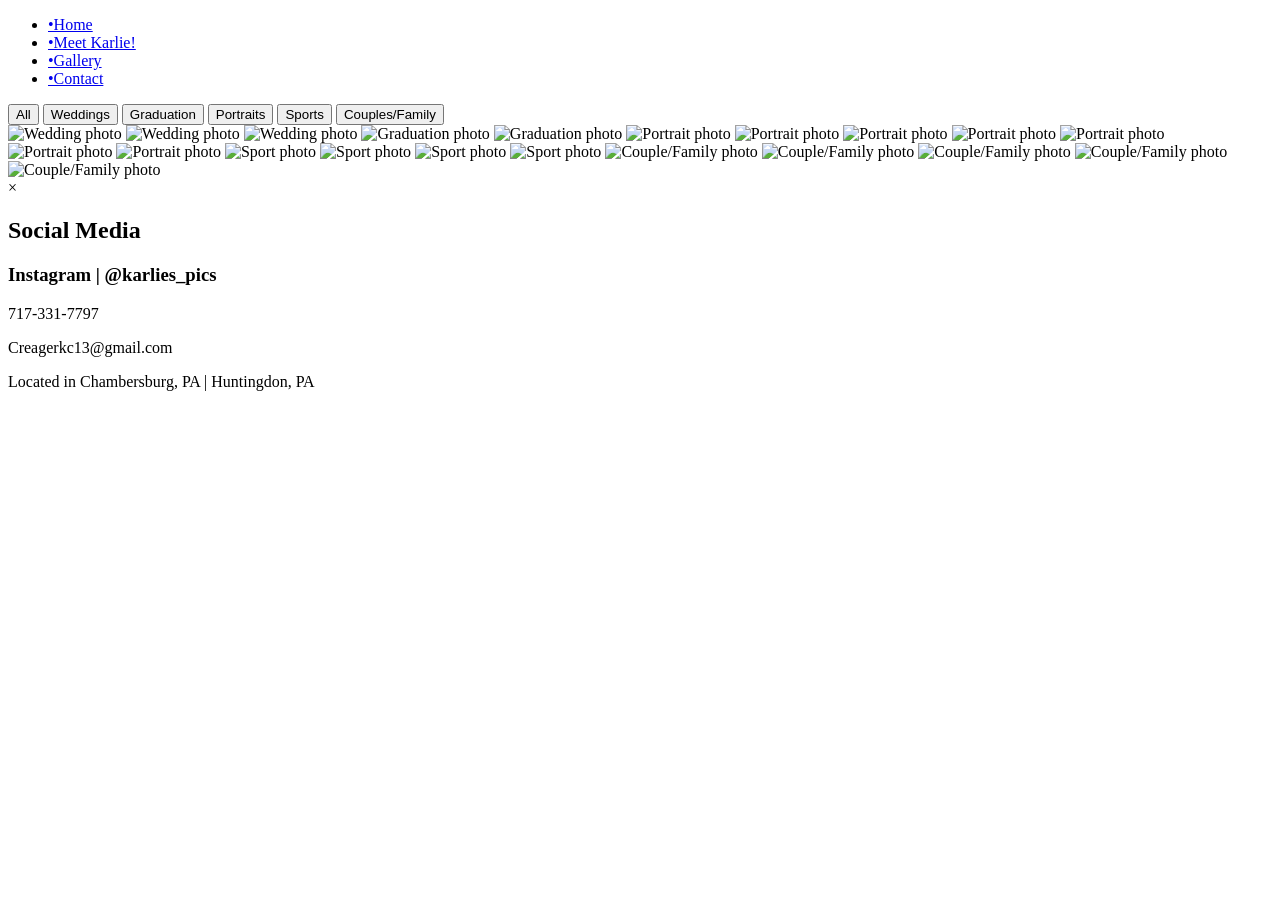
==== gallery.html @ b343416d "Add files via upload" ====
<!DOCTYPE html>
<html lang="en">
<head>
    <meta charset="UTF-8">
    <meta name="viewport" content="width=device-width, initial-scale=1.0">
    <title>KCphotography</title>
    <link rel="icon" type="image/x-icon" href="Media/Images/Camera icon/favicon.ico">
    <link rel="stylesheet" href="CSS/styles.css">
    <link rel="stylesheet" href="CSS/gallerystyles.css">
</head>
<body>
    <header>
        <nav>
            <ul>
                <li><a href="index.html">•Home</a></li>
                <li><a href="about.html">•Meet Karlie!</a></li>
                <li><a href="gallery.html">•Gallery</a></li>
                <li><a href="contact.html">•Contact</a></li>
            </ul>   
        </nav>
    </header>

    <div class="filter-buttons">
        <button class="filter-btn active" data-filter="all">All</button>
        <button class="filter-btn" data-filter="wedding">Weddings</button>
        <button class="filter-btn" data-filter="grad">Graduation</button>
        <button class="filter-btn" data-filter="portrait">Portraits</button>
        <button class="filter-btn" data-filter="Sport">Sports</button>
        <button class="filter-btn" data-filter="Couple/Family">Couples/Family</button>
    </div>

    <div class="gallery">

        <img src="Media/Images/Weddings/JessieCry.jpeg" class="item wedding" alt="Wedding photo">
        <img src="Media/Images/Weddings/ColeJessieKiss.jpeg" class="item wedding" alt="Wedding photo">
        <img src="Media/Images/Weddings/ColeJessieRings.jpeg" class="item wedding" alt="Wedding photo">

        <img src="" class="item grad" alt="Graduation photo">
        <img src="" class="item grad" alt="Graduation photo">

        <img src="Media/Images/Portraits/AlyssaHeadShot.JPG" class="item portrait" alt="Portrait photo">
        <img src="Media/Images/Portraits/BriaRedDressOverShoulder.JPG" class="item portrait" alt="Portrait photo">
        <img src="Media/Images/Portraits/BriaRedDressSmile.JPG" class="item portrait" alt="Portrait photo">
        <img src="Media/Images/Portraits/BriaBeach1.JPG" class="item portrait" alt="Portrait photo">
        <img src="Media/Images/Portraits/BriaBeach2.JPG" class="item portrait" alt="Portrait photo">
        <img src="Media/Images/Portraits/BriaBeach3.JPG" class="item portrait" alt="Portrait photo">
        <img src="Media/Images/Portraits/BriaBeach4.JPG" class="item portrait" alt="Portrait photo">

        <img src="Media/Images/Sports/BaseballPitcher.JPG" class="item Sport" alt="Sport photo">
        <img src="Media/Images/Sports/Runner3rdBase.JPG" class="item Sport" alt="Sport photo">
        <img src="Media/Images/Sports/Batter.JPG" class="item Sport" alt="Sport photo">
        <img src="Media/Images/Sports/Batter2.JPG" class="item Sport" alt="Sport photo">

        <img src="Media/Images/C&F/AlyssaAugie.JPG" class="item Couple/Family" alt="Couple/Family photo">
        <img src="Media/Images/C&F/LillainTree.JPG" class="item Couple/Family" alt="Couple/Family photo">
        <img src="Media/Images/C&F/LillianBench.JPG" class="item Couple/Family" alt="Couple/Family photo">
        <img src="Media/Images/C&F/LillianHands.JPG" class="item Couple/Family" alt="Couple/Family photo">
        <img src="Media/Images/C&F/Lillianvines.JPG" class="item Couple/Family" alt="Couple/Family photo">

    </div>

    <div id="lightbox" class="lightbox">
        <span id="close">&times;</span>
        <img id="lightbox-img" src="" alt="">
    </div>

    <footer>
        <div id="col1">
            <h2>Social Media</h2>
            <h3>Instagram | @karlies_pics</h3>
        </div>
        <div id="col2">
            <p>717-331-7797</p>
            <p>Creagerkc13@gmail.com</p>
            <p>Located in Chambersburg, PA | Huntingdon, PA</p>
        </div>
    </footer>
    <script src="JS/galleryscript.js"></script>
</body>
</html>
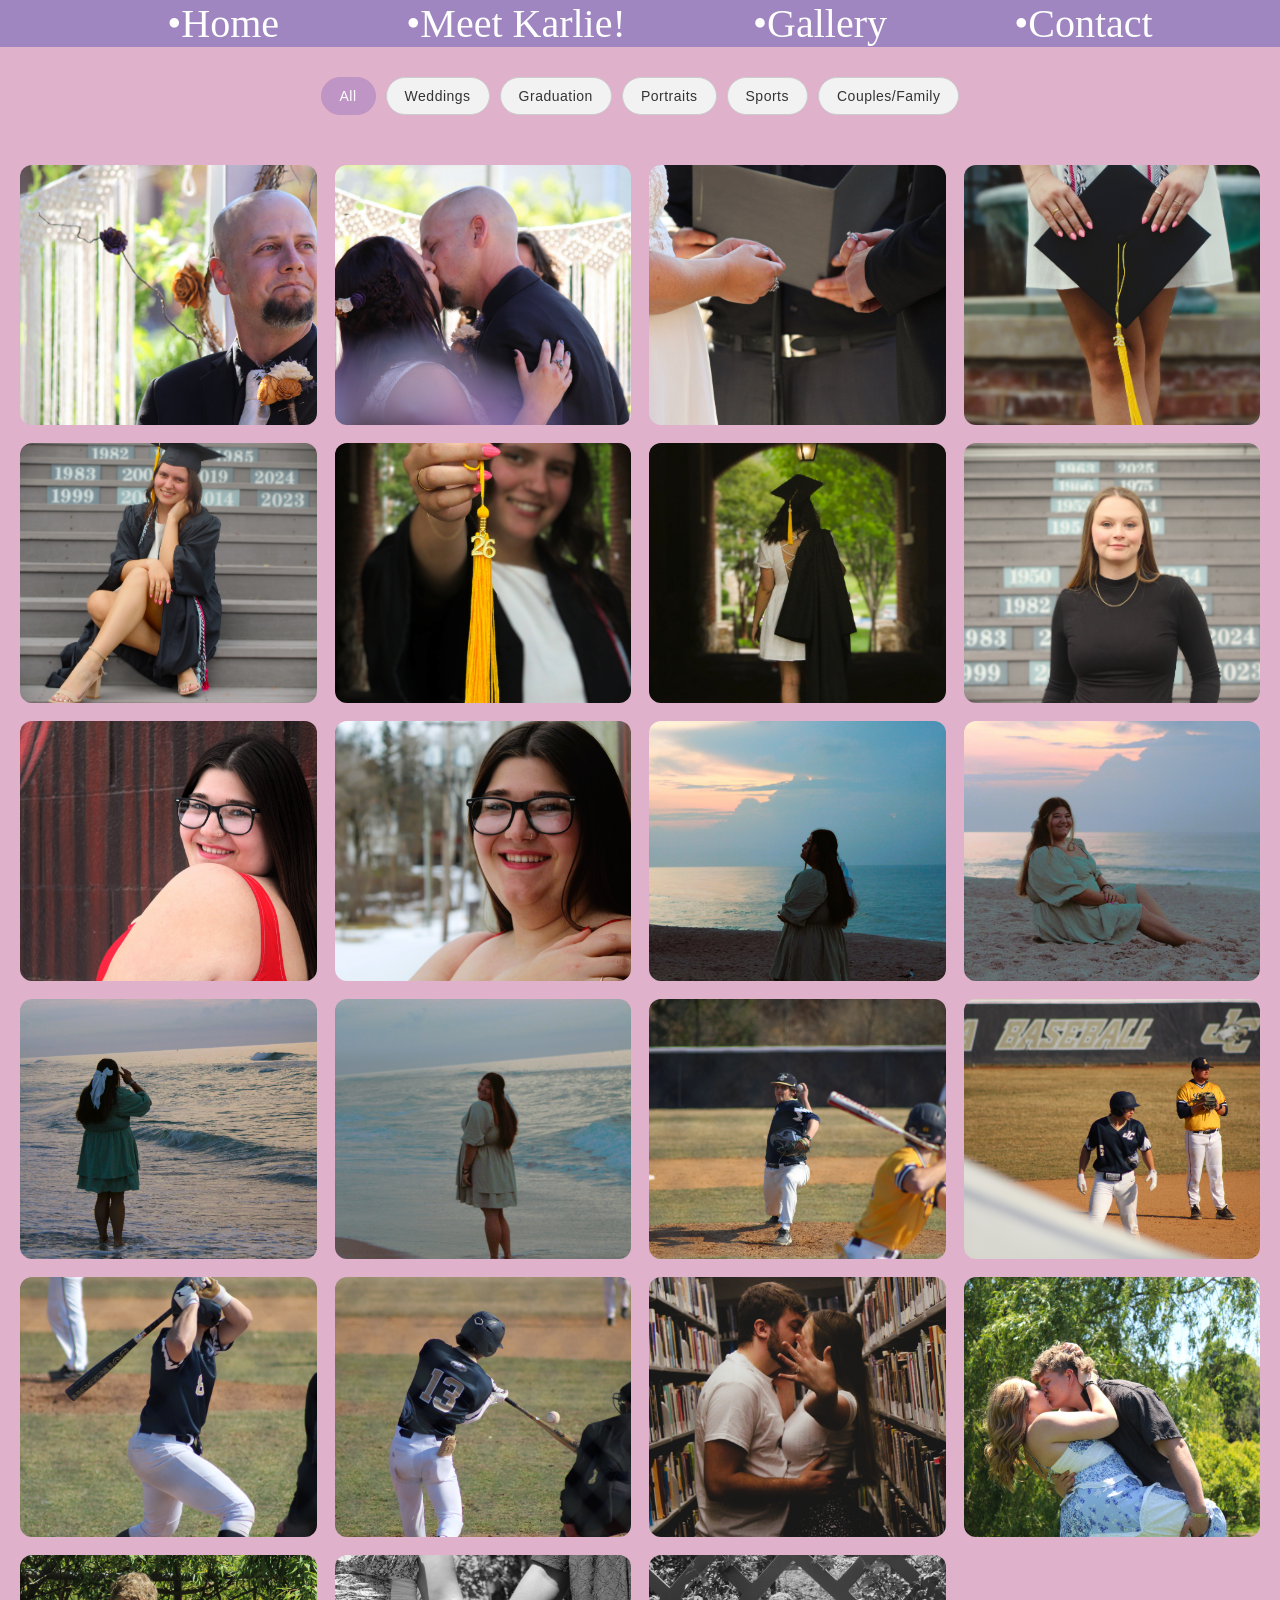
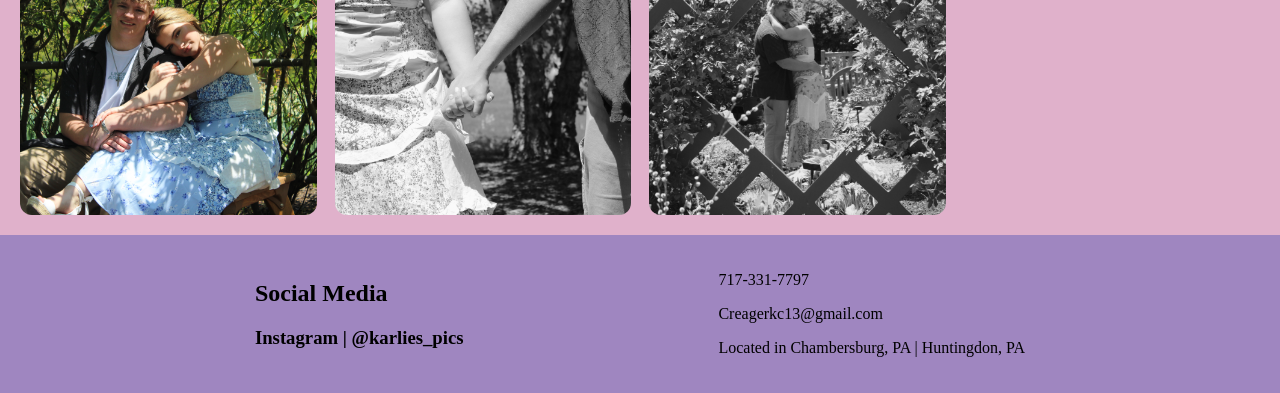
==== commit fc6bebf8: "Add files via upload" ====
--- a/gallery.html
+++ b/gallery.html
@@ -35,8 +35,10 @@
         <img src="Media/Images/Weddings/ColeJessieKiss.jpeg" class="item wedding" alt="Wedding photo">
         <img src="Media/Images/Weddings/ColeJessieRings.jpeg" class="item wedding" alt="Wedding photo">
 
-        <img src="" class="item grad" alt="Graduation photo">
-        <img src="" class="item grad" alt="Graduation photo">
+        <img src="Media/Images/Grad/JillHoldingCap.JPG" class="item grad" alt="Graduation photo">
+        <img src="Media/Images/Grad/JillStairs.JPG" class="item grad" alt="Graduation photo">
+        <img src="Media/Images/Grad/JillTassel.JPG" class="item grad" alt="Graduation photo">
+        <img src="Media/Images/Grad/JillWalking.JPG" class="item grad" alt="Graduation photo">
 
         <img src="Media/Images/Portraits/AlyssaHeadShot.JPG" class="item portrait" alt="Portrait photo">
         <img src="Media/Images/Portraits/BriaRedDressOverShoulder.JPG" class="item portrait" alt="Portrait photo">
--- a/CSS/styles.css
+++ b/CSS/styles.css
@@ -0,0 +1,61 @@
+:root{
+    --bgcolor:#E0B1CB;
+    --txtcolor:#231942;
+    --secondary:#9F86C0;
+    --third: #78E0DC;
+    --fourth:#D496A7;
+}
+
+body{
+    margin: 0;
+    background-color: var(--bgcolor);
+    color: var(--txtcolor);
+}
+
+header{
+    background-color: var(--secondary);
+}
+
+header nav ul li{
+    list-style: none;
+}
+
+nav ul{
+    display:flex;
+    flex-direction:row;
+    justify-content:space-evenly;
+    margin:0;
+    font-size: 30pt;
+}
+header nav ul li a {
+    text-decoration: none;
+    color:white;
+}
+
+header nav ul li a:visited {
+    text-decoration: none;
+    color:white;
+}
+
+header nav ul li a:hover {
+    text-decoration: none;
+    color:var(--txtcolor);
+    background-color:var(--secondary);
+}
+
+header nav ul li a:active {
+    text-decoration: none;
+    color:var(--txtcolor);
+    background-color:var(--third) !important;
+}
+
+footer{
+    background-color:var(--secondary);
+    width:100%;
+    display:flex;
+    flex-direction:row;
+    align-items:center;
+    justify-content:space-evenly;
+    color: black;
+    padding:20px 0;
+}
--- a/CSS/gallerystyles.css
+++ b/CSS/gallerystyles.css
@@ -0,0 +1,96 @@
+.filter-buttons {
+    display: flex;
+    justify-content: center;
+    flex-wrap: wrap;
+    gap: 10px;
+    margin: 30px 0;
+}
+
+.filter-btn {
+    padding: 10px 18px;
+    border: 1px solid #ccc;
+    background: #f2f2f2;
+    color: #333;
+    font-size: 14px;
+    border-radius: 25px;
+    cursor: pointer;
+    transition: all 0.25s ease;
+    letter-spacing: 0.5px;
+}
+
+.filter-btn:hover {
+    background: #e0d6e6;
+    border-color: #BE95C4;
+    transform: translateY(-2px);
+}
+
+.filter-btn.active {
+    background: #BE95C4;
+    color: white;
+    border-color: #BE95C4;
+}
+
+.gallery {
+    display: grid;
+    grid-template-columns: repeat(auto-fit, minmax(260px, 1fr));
+    gap: 18px;
+    padding: 20px;
+}
+
+.gallery img {
+    width: 100%;
+    height: 260px;
+    object-fit: cover;
+    border-radius: 12px;
+    transition: transform 0.35s ease, opacity 0.35s ease, box-shadow 0.35s ease;
+    cursor: pointer;
+}
+
+.gallery img:hover {
+    transform: scale(1.05);
+    box-shadow: 0 12px 25px rgba(0, 0, 0, 0.2);
+}
+
+.gallery img.hide {
+    display: none;
+}
+
+@media (max-width: 768px) {
+    .gallery img {
+        height: 220px;
+    }
+
+    .filter-btn {
+        font-size: 13px;
+        padding: 8px 14px;
+    }
+}
+
+.lightbox {
+    display: none;
+    position: fixed;
+    top: 0;
+    left: 0;
+    width: 100%;
+    height: 100%;
+    background: rgba(0,0,0,0.8);
+    justify-content: center;
+    align-items: center;
+    z-index: 999;
+}
+
+.lightbox img {
+    max-width: 90%;
+    max-height: 90%;
+    border-radius: 10px;
+    box-shadow: 0 10px 30px rgba(0,0,0,0.5);
+}
+
+.lightbox span {
+    position: absolute;
+    top: 20px;
+    right: 30px;
+    font-size: 40px;
+    color: white;
+    cursor: pointer;
+}
